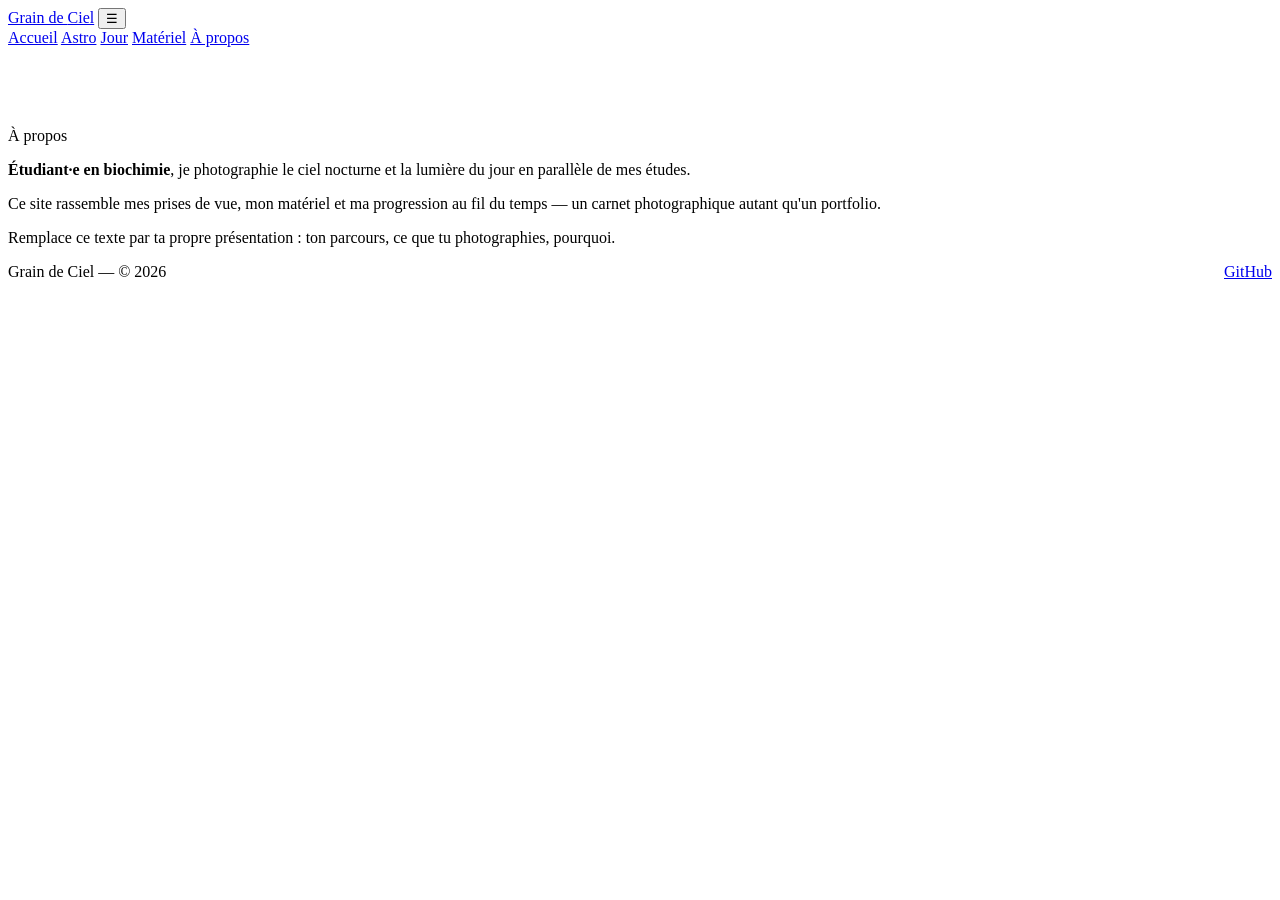
==== apropos.html @ 92ce49ab "ajout html" ====
<!DOCTYPE html>
<html lang="fr">
<head>
  <meta charset="UTF-8">
  <meta name="viewport" content="width=device-width, initial-scale=1.0">
  <title>À propos — Grain de Ciel</title>
  <link rel="preconnect" href="https://fonts.googleapis.com">
  <link href="https://fonts.googleapis.com/css2?family=Fraunces:ital,wght@0,500;0,600;1,500&family=Inter:wght@400;500&family=JetBrains+Mono:wght@400;500&display=swap" rel="stylesheet">
  <link rel="stylesheet" href="css/style.css">
</head>
<body>

  <header>
    <nav class="nav">
      <a href="index.html" class="logo">Grain de <span>Ciel</span></a>
      <button id="nav-toggle" aria-label="Ouvrir le menu">☰</button>
      <div class="nav-links" id="nav-links">
        <a href="index.html">Accueil</a>
        <a href="astro.html">Astro</a>
        <a href="jour.html">Jour</a>
        <a href="materiel.html">Matériel</a>
        <a href="apropos.html" class="active">À propos</a>
      </div>
    </nav>
  </header>

  <section class="wrap" style="padding-top:4rem;">
    <div class="about-grid">
      <div class="about-photo"></div>
      <div class="about-text">
        <p class="eyebrow">À propos</p>
        <p><strong>Étudiant·e en biochimie</strong>, je photographie le ciel nocturne et la lumière du jour en parallèle de mes études.</p>
        <p>Ce site rassemble mes prises de vue, mon matériel et ma progression au fil du temps — un carnet photographique autant qu'un portfolio.</p>
        <p>Remplace ce texte par ta propre présentation : ton parcours, ce que tu photographies, pourquoi.</p>
      </div>
    </div>
  </section>

  <footer>
    <div class="wrap" style="display:flex; justify-content:space-between; width:100%; flex-wrap:wrap; gap:1rem;">
      <span>Grain de Ciel — © 2026</span>
      <a href="https://github.com/" target="_blank" rel="noopener">GitHub</a>
    </div>
  </footer>

  <script src="js/main.js"></script>
</body>
</html>
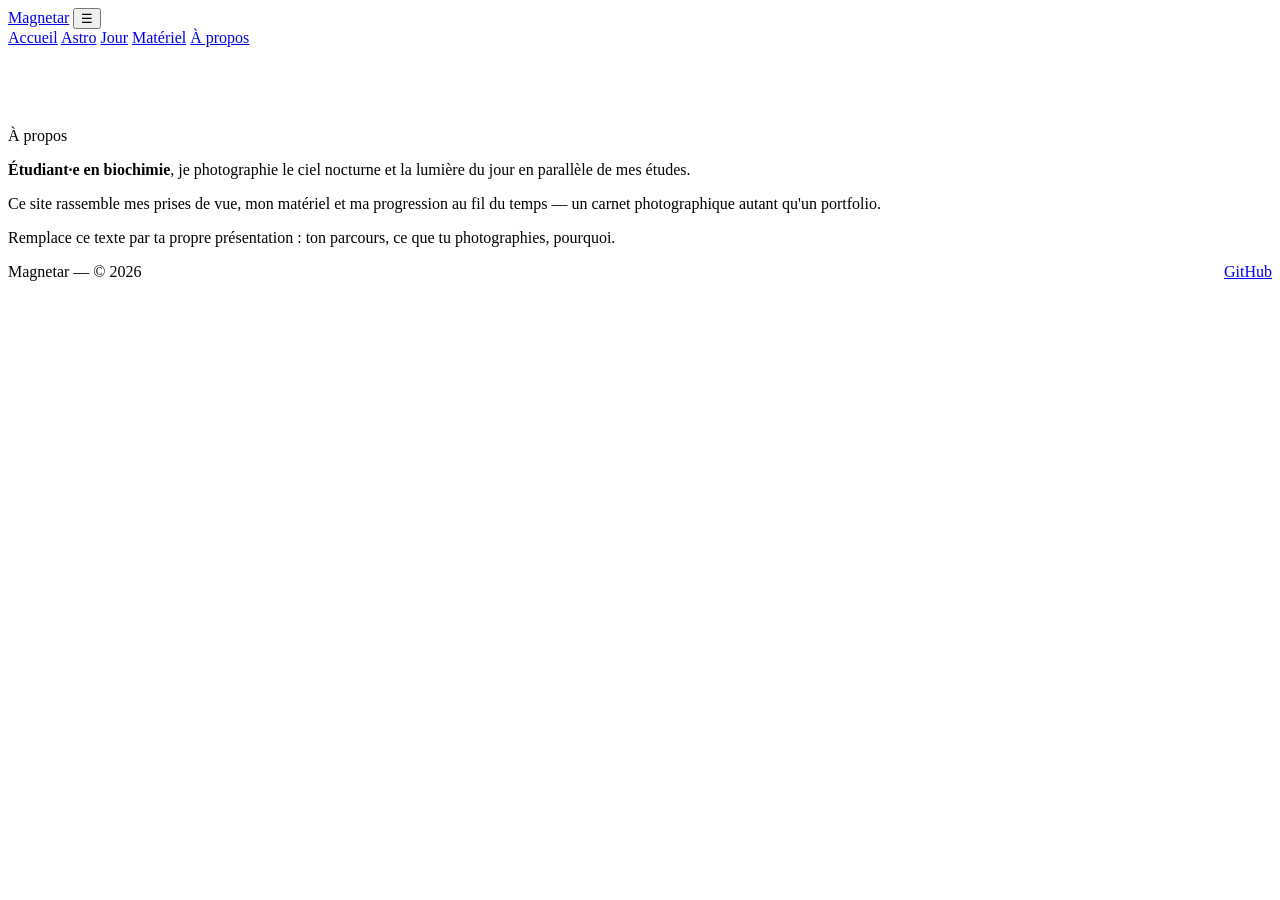
==== commit bd6cb4ca: "Add files via upload" ====
--- a/apropos.html
+++ b/apropos.html
@@ -3,7 +3,7 @@
 <head>
   <meta charset="UTF-8">
   <meta name="viewport" content="width=device-width, initial-scale=1.0">
-  <title>À propos — Grain de Ciel</title>
+  <title>À propos — Magnetar</title>
   <link rel="preconnect" href="https://fonts.googleapis.com">
   <link href="https://fonts.googleapis.com/css2?family=Fraunces:ital,wght@0,500;0,600;1,500&family=Inter:wght@400;500&family=JetBrains+Mono:wght@400;500&display=swap" rel="stylesheet">
   <link rel="stylesheet" href="css/style.css">
@@ -12,7 +12,7 @@
 
   <header>
     <nav class="nav">
-      <a href="index.html" class="logo">Grain de <span>Ciel</span></a>
+      <a href="index.html" class="logo">Magne<span>tar</span></a>
       <button id="nav-toggle" aria-label="Ouvrir le menu">☰</button>
       <div class="nav-links" id="nav-links">
         <a href="index.html">Accueil</a>
@@ -38,7 +38,7 @@
 
   <footer>
     <div class="wrap" style="display:flex; justify-content:space-between; width:100%; flex-wrap:wrap; gap:1rem;">
-      <span>Grain de Ciel — © 2026</span>
+      <span>Magnetar — © 2026</span>
       <a href="https://github.com/" target="_blank" rel="noopener">GitHub</a>
     </div>
   </footer>
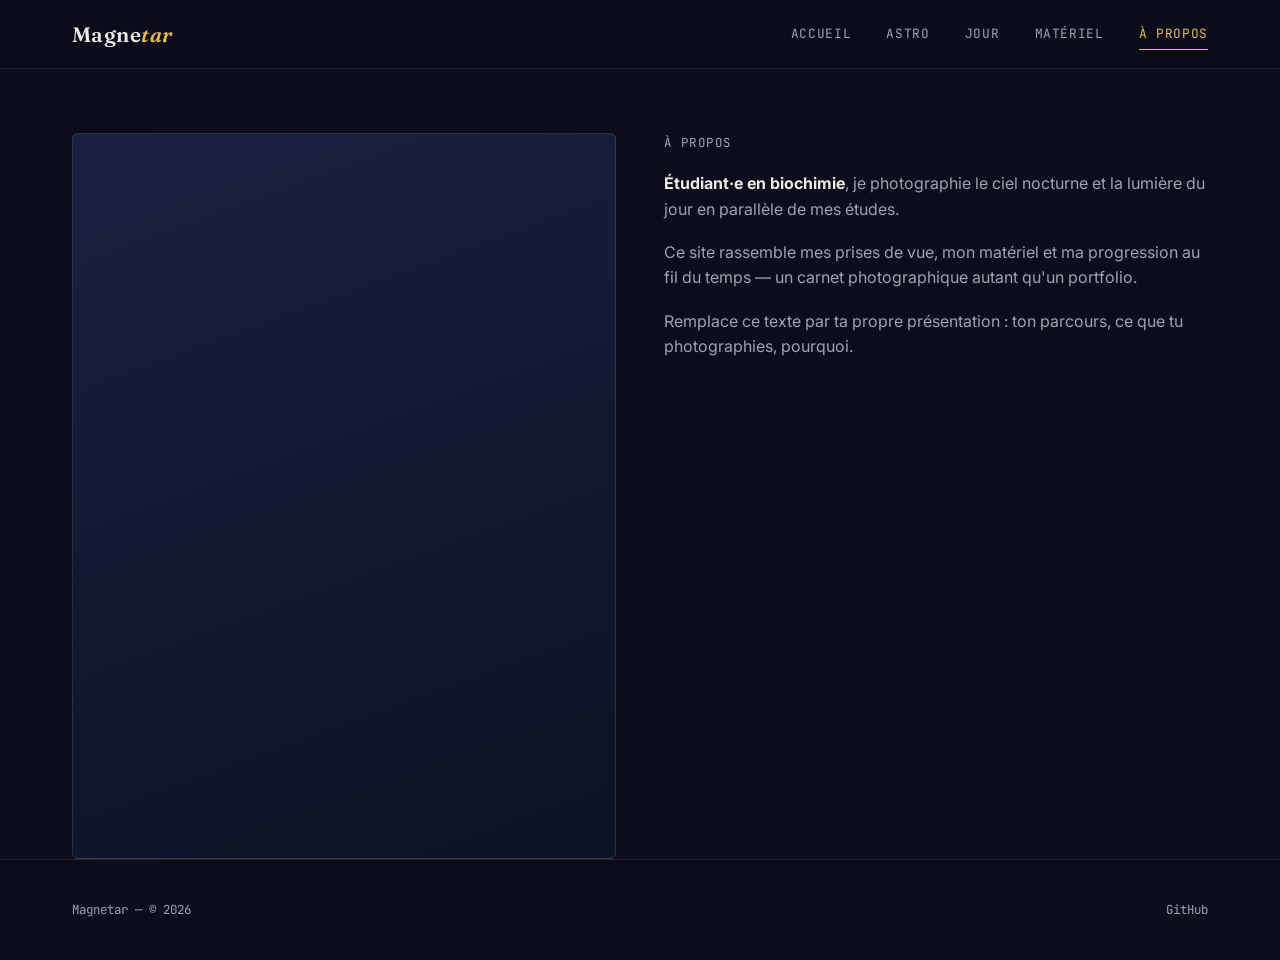
==== commit 3d8022a5: "Update apropos.html" ====
--- a/apropos.html
+++ b/apropos.html
@@ -43,6 +43,12 @@
     </div>
   </footer>
 
-  <script src="js/main.js"></script>
+<script src="js/main.js"></script>
+  <div id="lightbox" class="lightbox">
+  <button class="lb-close" aria-label="Fermer">✕</button>
+  <button class="lb-prev" aria-label="Précédent">‹</button>
+  <img id="lb-img" src="" alt="">
+  <button class="lb-next" aria-label="Suivant">›</button>
+</div>
 </body>
 </html>
--- a/css/style.css
+++ b/css/style.css
@@ -0,0 +1,504 @@
+/* =========================================================
+   GRAIN DE CIEL — feuille de style
+   Palette : nuit indigo + or "lumière d'étoile" + violet nébuleuse
+   ========================================================= */
+
+:root {
+  --bg: #0b0e1a;
+  --bg-alt: #12172b;
+  --bg-card: #161b32;
+  --text: #edeae3;
+  --text-dim: #9ca3b8;
+  --accent-gold: #e8b95c;
+  --accent-violet: #8b7fd1;
+  --line: rgba(237, 234, 227, 0.12);
+
+  --font-display: "Fraunces", Georgia, serif;
+  --font-body: "Inter", system-ui, sans-serif;
+  --font-mono: "JetBrains Mono", "Courier New", monospace;
+
+  --maxw: 1200px;
+}
+
+* { box-sizing: border-box; margin: 0; padding: 0; }
+
+html { scroll-behavior: smooth; }
+
+body {
+  background: var(--bg);
+  color: var(--text);
+  font-family: var(--font-body);
+  line-height: 1.6;
+  -webkit-font-smoothing: antialiased;
+}
+
+img { max-width: 100%; display: block; }
+
+a { color: inherit; text-decoration: none; }
+
+/* ---------- Layout générique ---------- */
+.wrap {
+  max-width: var(--maxw);
+  margin: 0 auto;
+  padding: 0 2rem;
+}
+
+/* ---------- Header / nav ---------- */
+header {
+  position: sticky;
+  top: 0;
+  z-index: 50;
+  background: rgba(11, 14, 26, 0.85);
+  backdrop-filter: blur(8px);
+  border-bottom: 1px solid var(--line);
+}
+
+.nav {
+  display: flex;
+  align-items: center;
+  justify-content: space-between;
+  padding: 1.1rem 2rem;
+  max-width: var(--maxw);
+  margin: 0 auto;
+}
+
+.logo {
+  font-family: var(--font-display);
+  font-size: 1.3rem;
+  font-weight: 600;
+  letter-spacing: 0.02em;
+}
+.logo span { color: var(--accent-gold); font-style: italic; }
+
+.nav-links {
+  display: flex;
+  gap: 2.2rem;
+  font-family: var(--font-mono);
+  font-size: 0.8rem;
+  letter-spacing: 0.05em;
+  text-transform: uppercase;
+}
+
+.nav-links a {
+  color: var(--text-dim);
+  transition: color 0.2s ease;
+  position: relative;
+}
+.nav-links a:hover,
+.nav-links a.active {
+  color: var(--accent-gold);
+}
+.nav-links a.active::after {
+  content: "";
+  position: absolute;
+  left: 0; right: 0; bottom: -6px;
+  height: 1px;
+  background: var(--accent-gold);
+}
+
+#nav-toggle {
+  display: none;
+  background: none;
+  border: 1px solid var(--line);
+  color: var(--text);
+  font-size: 1rem;
+  padding: 0.4rem 0.7rem;
+  border-radius: 4px;
+}
+
+/* ---------- Hero avec ciel étoilé ---------- */
+.hero {
+  position: relative;
+  min-height: 78vh;
+  display: flex;
+  flex-direction: column;
+  justify-content: center;
+  overflow: hidden;
+  background-image:
+    linear-gradient(180deg, rgba(11, 14, 26, 0.55) 0%, rgba(11, 14, 26, 0.88) 100%),
+    url('../images/andromede.jpg');
+  background-size: cover;
+  background-position: center 40%;
+  background-repeat: no-repeat;
+}
+
+/* Bandeau de transition entre l'image de fond (galaxie) et le reste de la page */
+.hero::after,
+.astro-hero::after {
+  content: "";
+  position: absolute;
+  left: 0; right: 0; bottom: 0;
+  height: 110px;
+  z-index: 2;
+  pointer-events: none;
+  background:
+    linear-gradient(180deg, transparent 0%, var(--bg) 88%),
+    linear-gradient(90deg, transparent, var(--accent-violet) 35%, var(--accent-gold) 50%, var(--accent-violet) 65%, transparent);
+  background-repeat: no-repeat;
+  background-size: 100% 100%, 100% 2px;
+  background-position: 0 0, 0 100%;
+}
+
+#starfield {
+  position: absolute;
+  inset: 0;
+  width: 100%;
+  height: 100%;
+  z-index: 0;
+}
+
+/* Halo pulsant — évoque le champ magnétique d'un magnétar, signature du site */
+.hero::before {
+  content: "";
+  position: absolute;
+  top: 50%; left: 12%;
+  width: 46vw;
+  height: 46vw;
+  max-width: 620px;
+  max-height: 620px;
+  transform: translateY(-50%);
+  background: radial-gradient(circle, rgba(232, 185, 92, 0.16) 0%, rgba(139, 127, 209, 0.10) 40%, transparent 72%);
+  border-radius: 50%;
+  z-index: 0;
+  animation: pulse-field 7s ease-in-out infinite;
+  pointer-events: none;
+}
+
+@keyframes pulse-field {
+  0%, 100% { opacity: 0.7; transform: translateY(-50%) scale(1); }
+  50% { opacity: 1; transform: translateY(-50%) scale(1.06); }
+}
+
+@media (prefers-reduced-motion: reduce) {
+  .hero::before { animation: none; }
+}
+
+.hero-content {
+  position: relative;
+  z-index: 1;
+  max-width: var(--maxw);
+  margin: 0 auto;
+  padding: 0 2rem;
+}
+
+.eyebrow {
+  font-family: var(--font-mono);
+  font-size: 0.78rem;
+  letter-spacing: 0.12em;
+  text-transform: uppercase;
+  color: var(--accent-violet);
+  margin-bottom: 1.1rem;
+}
+
+.hero h1 {
+  font-family: var(--font-display);
+  font-weight: 500;
+  font-size: clamp(2.4rem, 6vw, 4.6rem);
+  line-height: 1.05;
+  max-width: 14ch;
+}
+.hero h1 em {
+  font-style: italic;
+  color: var(--accent-gold);
+}
+
+.hero p {
+  margin-top: 1.3rem;
+  max-width: 46ch;
+  color: var(--text-dim);
+  font-size: 1.05rem;
+}
+
+.hero-cta {
+  margin-top: 2.2rem;
+  display: flex;
+  gap: 1rem;
+}
+
+.btn {
+  font-family: var(--font-mono);
+  font-size: 0.78rem;
+  letter-spacing: 0.05em;
+  text-transform: uppercase;
+  padding: 0.85rem 1.5rem;
+  border-radius: 3px;
+  border: 1px solid var(--line);
+  transition: all 0.2s ease;
+}
+.btn-primary {
+  background: var(--accent-gold);
+  color: #14110a;
+  border-color: var(--accent-gold);
+}
+.btn-primary:hover {
+  filter: brightness(1.08);
+  box-shadow: 0 0 24px rgba(232, 185, 92, 0.35);
+}
+.btn-ghost:hover { border-color: var(--accent-gold); color: var(--accent-gold); }
+
+/* ---------- Intro "Astro" (fond galaxie d'Andromède) ---------- */
+.astro-hero {
+  position: relative;
+  padding: 6rem 0 4rem;
+  background-image:
+    linear-gradient(180deg, rgba(11, 14, 26, 0.6) 0%, rgba(11, 14, 26, 0.94) 100%),
+    url('../images/andromede.jpg');
+  background-size: cover;
+  background-position: center 30%;
+  background-repeat: no-repeat;
+}
+
+/* ---------- Sections ---------- */
+section { padding: 5rem 0; }
+
+.section-head {
+  display: flex;
+  justify-content: space-between;
+  align-items: flex-end;
+  margin-bottom: 2.5rem;
+  border-bottom: 1px solid var(--line);
+  padding-bottom: 1.2rem;
+}
+
+.section-head h2 {
+  font-family: var(--font-display);
+  font-size: 1.9rem;
+  font-weight: 500;
+}
+
+.section-head .coord {
+  font-family: var(--font-mono);
+  font-size: 0.78rem;
+  color: var(--text-dim);
+}
+
+/* ---------- Galerie ---------- */
+.gallery {
+  display: grid;
+  grid-template-columns: repeat(auto-fill, minmax(280px, 1fr));
+  gap: 1.5rem;
+}
+
+.card {
+  background: var(--bg-card);
+  border: 1px solid var(--line);
+  border-radius: 6px;
+  overflow: hidden;
+  transition: transform 0.25s ease, border-color 0.25s ease;
+}
+.card:hover {
+  transform: translateY(-4px);
+  border-color: var(--accent-gold);
+  box-shadow: 0 12px 28px rgba(0, 0, 0, 0.35), 0 0 0 1px rgba(232, 185, 92, 0.08);
+}
+
+.card-img {
+  aspect-ratio: 4 / 3;
+  background: linear-gradient(135deg, #1a2040, #0e1225);
+  display: flex;
+  align-items: center;
+  justify-content: center;
+  color: var(--text-dim);
+  font-family: var(--font-mono);
+  font-size: 0.75rem;
+  text-align: center;
+  padding: 1rem;
+}
+
+.card-body { padding: 1.1rem 1.2rem 1.3rem; }
+
+.card-title {
+  font-family: var(--font-display);
+  font-size: 1.05rem;
+  margin-bottom: 0.5rem;
+}
+
+.exif {
+  display: flex;
+  flex-wrap: wrap;
+  gap: 0.5rem 0.9rem;
+  font-family: var(--font-mono);
+  font-size: 0.72rem;
+  color: var(--accent-violet);
+}
+.exif span { color: var(--text-dim); }
+
+/* ---------- Page matériel ---------- */
+.gear-list {
+  display: grid;
+  gap: 1.2rem;
+}
+.gear-item {
+  display: grid;
+  grid-template-columns: 160px 1fr;
+  gap: 1.5rem;
+  padding: 1.4rem 0;
+  border-bottom: 1px solid var(--line);
+}
+.gear-item .label {
+  font-family: var(--font-mono);
+  font-size: 0.75rem;
+  color: var(--text-dim);
+  text-transform: uppercase;
+  letter-spacing: 0.06em;
+}
+.gear-item .value h3 {
+  font-family: var(--font-display);
+  font-weight: 500;
+  margin-bottom: 0.3rem;
+}
+.gear-item .value p { color: var(--text-dim); font-size: 0.95rem; }
+
+/* ---------- À propos ---------- */
+.about-grid {
+  display: grid;
+  grid-template-columns: 1fr 1fr;
+  gap: 3rem;
+  align-items: start;
+}
+.about-photo {
+  aspect-ratio: 3/4;
+  background: linear-gradient(160deg, #1a2040, #0e1225);
+  border: 1px solid var(--line);
+  border-radius: 6px;
+}
+.about-text p { margin-bottom: 1.1rem; color: var(--text-dim); }
+.about-text strong { color: var(--text); }
+
+/* ---------- Footer ---------- */
+footer {
+  border-top: 1px solid var(--line);
+  padding: 2.5rem 0;
+  font-family: var(--font-mono);
+  font-size: 0.78rem;
+  color: var(--text-dim);
+  display: flex;
+  justify-content: space-between;
+  flex-wrap: wrap;
+  gap: 1rem;
+}
+footer a:hover { color: var(--accent-gold); }
+
+/* ---------- Responsive ---------- */
+@media (max-width: 760px) {
+  .nav-links {
+    position: absolute;
+    top: 100%; left: 0; right: 0;
+    background: var(--bg-alt);
+    flex-direction: column;
+    padding: 1.2rem 2rem;
+    gap: 1.2rem;
+    display: none;
+    border-bottom: 1px solid var(--line);
+  }
+  .nav-links.open { display: flex; }
+  #nav-toggle { display: block; }
+  .about-grid { grid-template-columns: 1fr; }
+  .gear-item { grid-template-columns: 1fr; gap: 0.4rem; }
+}
+
+@media (prefers-reduced-motion: reduce) {
+  html { scroll-behavior: auto; }
+  #starfield { display: none; }
+}
+
+/* =========================================================
+   MODE JOUR — palette inversée pour la page "Jour"
+   Appliqué via <body class="day">
+   ========================================================= */
+body.day {
+  --bg: #f6f0e2;
+  --bg-alt: #eee3cd;
+  --bg-card: #fffbf3;
+  --text: #3d3527;
+  --text-dim: #85795f;
+  --accent-gold: #dc9455;
+  --accent-violet: #4f8a72;
+  --accent-sky: #7fa3c4;
+  --line: rgba(61, 53, 39, 0.12);
+}
+
+body.day header {
+  background: rgba(246, 240, 226, 0.85);
+}
+
+body.day .card {
+  box-shadow: 0 1px 2px rgba(61, 53, 39, 0.04);
+}
+body.day .card:hover {
+  box-shadow: 0 10px 24px rgba(61, 53, 39, 0.1), 0 0 0 1px rgba(220, 148, 85, 0.14);
+}
+
+body.day .card-img,
+body.day .about-photo {
+  background: linear-gradient(135deg, #fbe9cf, #eadff0, #dcecdf);
+  color: var(--text-dim);
+}
+
+body.day .btn-primary {
+  color: #fffaf1;
+}
+
+body.day .btn-primary:hover {
+  box-shadow: 0 0 20px rgba(220, 148, 85, 0.28);
+}
+
+body.day .exif span:nth-of-type(2) {
+  color: var(--accent-sky);
+}
+
+/* Halo solaire — équivalent chaleureux du halo nébuleuse du hero de nuit */
+.jour-intro {
+  position: relative;
+  padding-top: 4rem;
+  overflow: hidden;
+}
+.jour-intro::before {
+  content: "";
+  position: absolute;
+  top: -15%; right: -8%;
+  width: 42vw;
+  height: 42vw;
+  max-width: 560px;
+  max-height: 560px;
+  background:
+    radial-gradient(circle at 30% 35%, rgba(220, 148, 85, 0.22) 0%, transparent 55%),
+    radial-gradient(circle at 65% 60%, rgba(127, 163, 196, 0.16) 0%, transparent 55%),
+    radial-gradient(circle at 45% 70%, rgba(79, 138, 114, 0.14) 0%, transparent 60%);
+  border-radius: 50%;
+  z-index: 0;
+  animation: pulse-field 7s ease-in-out infinite;
+  pointer-events: none;
+}
+.jour-intro > * { position: relative; z-index: 1; }
+
+@media (prefers-reduced-motion: reduce) {
+  .jour-intro::before { animation: none; }
+}
+
+/* Focus visible clavier */
+a:focus-visible, button:focus-visible {
+  outline: 2px solid var(--accent-gold);
+  outline-offset: 3px;
+}
+.lightbox {
+  display: none;
+  position: fixed; inset: 0;
+  background: rgba(11,14,26,0.95);
+  z-index: 100;
+  align-items: center; justify-content: center;
+}
+.lightbox.open { display: flex; }
+.lightbox img {
+  max-width: 85vw; max-height: 85vh;
+  border-radius: 6px;
+}
+.lb-close, .lb-prev, .lb-next {
+  position: absolute;
+  background: none; border: none;
+  color: var(--text); font-size: 2rem;
+  cursor: pointer; padding: 0.5rem;
+}
+.lb-close { top: 1.5rem; right: 1.5rem; }
+.lb-prev { left: 1.5rem; top: 50%; transform: translateY(-50%); }
+.lb-next { right: 1.5rem; top: 50%; transform: translateY(-50%); }
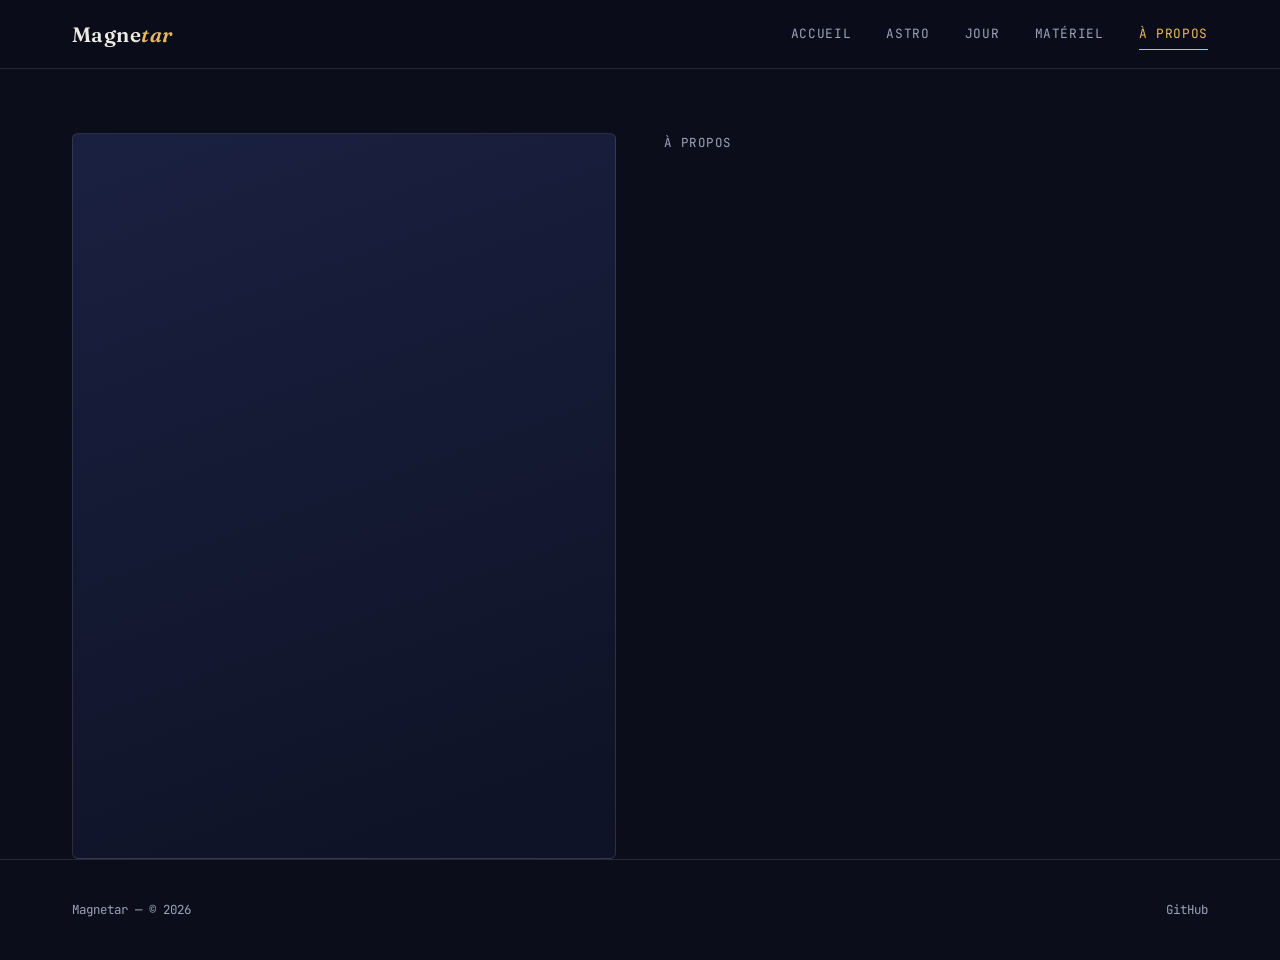
==== commit d6ee074b: "Update apropos.html" ====
--- a/apropos.html
+++ b/apropos.html
@@ -29,9 +29,6 @@
       <div class="about-photo"></div>
       <div class="about-text">
         <p class="eyebrow">À propos</p>
-        <p><strong>Étudiant·e en biochimie</strong>, je photographie le ciel nocturne et la lumière du jour en parallèle de mes études.</p>
-        <p>Ce site rassemble mes prises de vue, mon matériel et ma progression au fil du temps — un carnet photographique autant qu'un portfolio.</p>
-        <p>Remplace ce texte par ta propre présentation : ton parcours, ce que tu photographies, pourquoi.</p>
       </div>
     </div>
   </section>
--- a/css/style.css
+++ b/css/style.css
@@ -311,6 +311,13 @@
   font-family: var(--font-display);
   font-size: 1.05rem;
   margin-bottom: 0.5rem;
+}
+
+.card-img img {
+  width: 100%;
+  height: 100%;
+  object-fit: cover;
+  display: block;
 }
 
 .exif {
